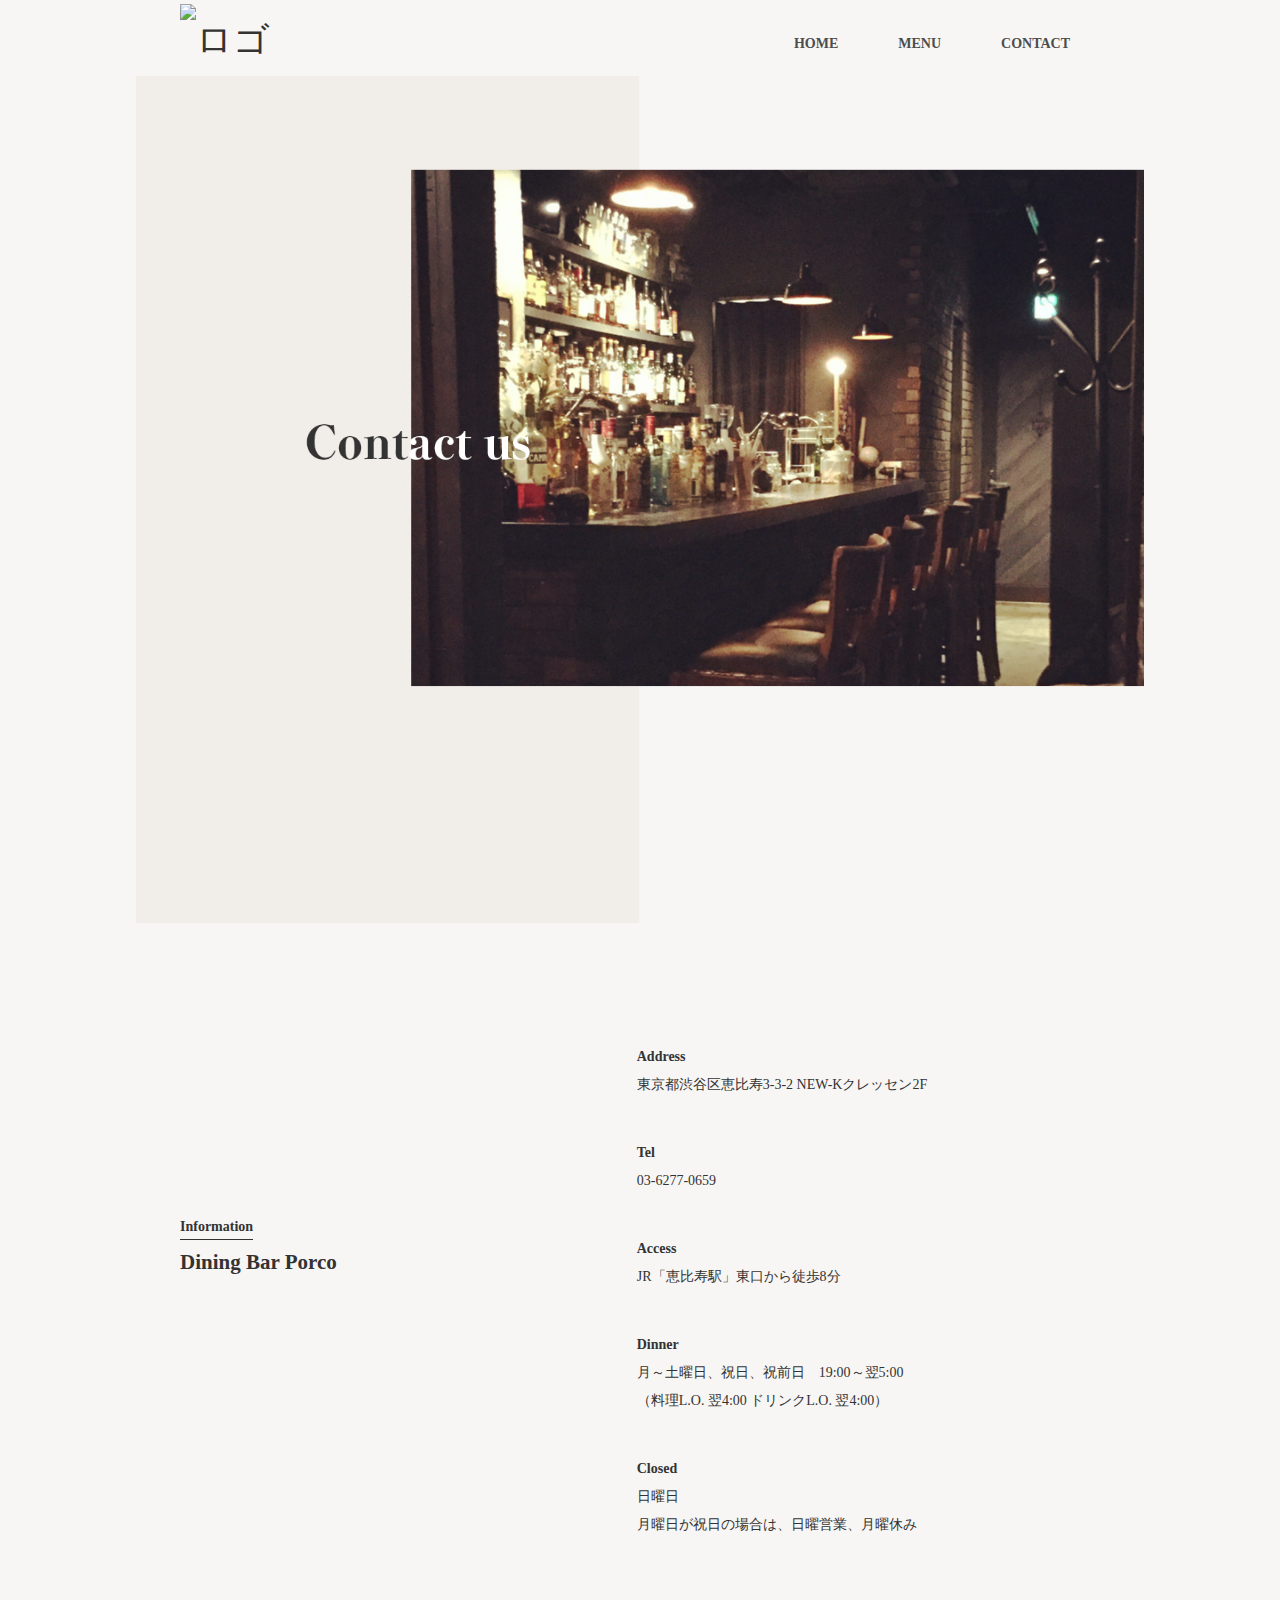
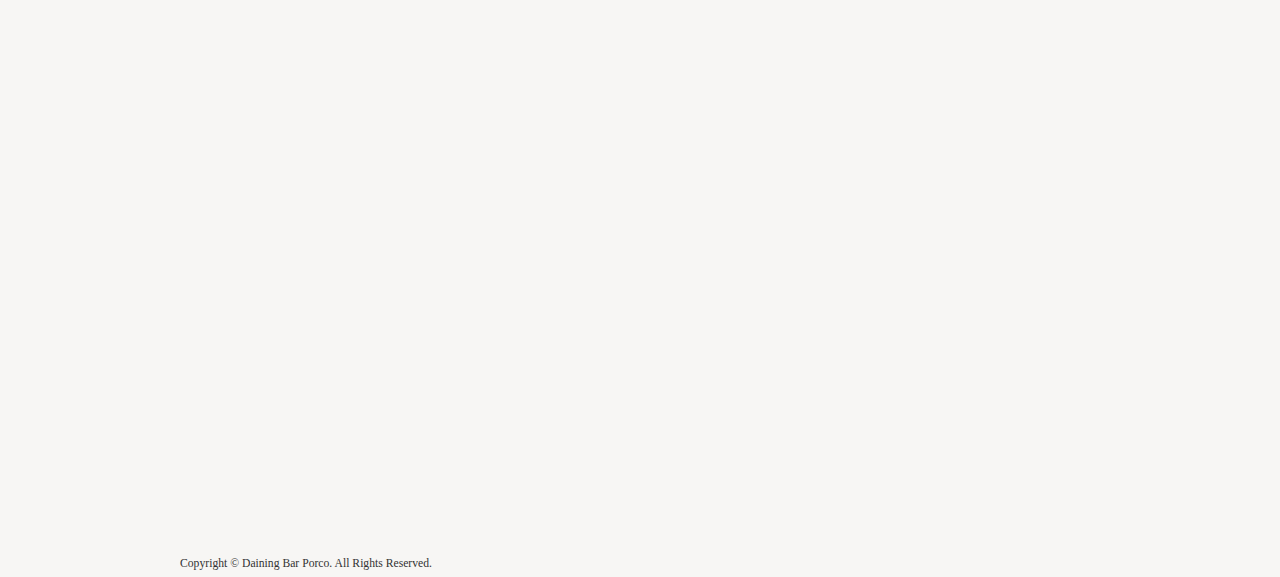
==== Porco/contact.html @ 51fef600 "Add files via upload" ====
<!doctype html>
<html>
<head>
<meta charset="UTF-8">
<title>Porco</title>
<meta name="viewport" content="width=device-width,initial-scale=1.0">
<meta name="Description" content="">
<meta property="og:title" content="Porco">
<meta property="og:description" content="">
<meta property="og:type" content="Website">
<meta property="og:url" content="#">
<meta property="og:site_name" content="Porco">
<meta property="og:image" content="images/meta/og-image.png">
<meta name="format-detection" content="telephone=no">
<link rel="canonical" href="#">
<link rel="#" href="#">
<link rel="#" href="#">
<link rel="stylesheet" href="https://maxcdn.bootstrapcdn.com/font-awesome/4.7.0/css/font-awesome.min.css">
<link href="https://fonts.googleapis.com/css?family=Playfair+Display:400,400i" rel="stylesheet">    
<link href="https://fonts.googleapis.com/css?family=Roboto:300,400,500,700" rel="stylesheet">  
<link rel="stylesheet" href="../Porco/css/sanitize.css">
<link rel="stylesheet" href="../Porco/css/style.css">
<script src="https://ajax.googleapis.com/ajax/libs/jquery/1.11.3/jquery.min.js"></script>
<link rel="stylesheet" href="css/slick.css">
<script src="js/slick.min.js"></script>	
</head>
	<body>
	<div class="wrapper">
	<!--header-->
		<header>
		<div class="header inner">
						<div class="flex-header-menu">
				<div class="flex-header-logo">
					<img src="../Porco/images/Porcoロゴ.png" alt="ロゴ">
				</div>
<!--				<div class="flex-Hamburger">-->
				<div class="menu">
					<span class="menu__line menu__line--top"></span>
					<span class="menu__line menu__line--center"></span>
					<span class="menu__line menu__line--bottom"></span>
				</div>
<!--				</div>-->
			</div>
			<nav class="gnav">
				<div class="gnav__wrap">
				<ul class="gnav__menu">
                    <li class="gnav__menu__item"><a href="">HOME</a></li>
					<li class="gnav__menu__item"><a href="">MENU</a></li>
					<li class="gnav__menu__item"><a href="">CONTACT</a></li>
					<li class="gnav__menu__item"><a href="tel:03-6277-0659"><span>Tel: 03-6277-0659</span></a></li>
				</ul>
				</div>
				<!--gnav-wrap-->
				<div class="header-list">
					<ul>
						<a href="#"><li>HOME</li></a>
						<a href="../Porco/menu.html"><li>MENU</li></a>
						<a href="#"><li>CONTACT</li></a>
					</ul>
				</div>
            </nav>

		</div>
		</header>
	<!--// header-->
	<!--introduction-->
		<div class="key-visual-Contact"><img src="../Porco/images/Contact us.png"></div>
		<div class="key-visual-Contact-sp"><img src="../Porco/images/Contact us(SP).png"></div>
		<div class="inner">
	<!--Information-->
		<div class="flex-information">
			<div class="information-title">
				<div class="subtitle-information"><p><span>Information</span></p></div>
				<h2>Dining Bar Porco</h2>
			</div>
			<div class="information-description">
				<dl>
					<div class="Address">
						<dt>Address</dt>
						<dd>東京都渋谷区恵比寿3-3-2 NEW-Kクレッセン2F</dd>
					</div>
					<div class="Tel">
						<dt>Tel</dt>
						<dd>03-6277-0659</dd>
					</div>
					<div class="Access">
						<dt>Access</dt>
						<dd>JR「恵比寿駅」東口から徒歩8分</dd>
					</div>
					<div class="Dinner">
						<dt>Dinner</dt>
						<dd>月～土曜日、祝日、祝前日　19:00～翌5:00<br>（料理L.O. 翌4:00 ドリンクL.O. 翌4:00）</dd>
					</div>
				    <div class="Closed">
						<dt>Closed</dt>
						<dd>日曜日<br>月曜日が祝日の場合は、日曜営業、月曜休み</dd>
					</div>
				</dl>
			</div>
		</div>
		<div class="flex-Map">
			<iframe src="https://www.google.com/maps/embed?pb=!1m18!1m12!1m3!1d3242.287974580599!2d139.7157214504891!3d35.6452759801056!2m3!1f0!2f0!3f0!3m2!1i1024!2i768!4f13.1!3m3!1m2!1s0x60188b13962c86db%3A0xe2566265e70d41c7!2z44CSMTUwLTAwMTMg5p2x5Lqs6YO95riL6LC35Yy65oG15q-U5a-_77yT5LiB55uu77yT4oiS77ySIO-8ru-8pe-8t-KAle-8q-OCr-ODrOODg-OCu-ODs-ODiDJG!5e0!3m2!1sja!2sjp!4v1549778811953" width="600" height="450" frameborder="0" style="border:0" allowfullscreen></iframe>
		</div>
		<!--//Information-->
		<!--footer-->
		<small>Copyright &copy; Daining Bar Porco. All Rights Reserved.</small>
	    <!--//footer-->
    <script>
	$('.menu').on('click',function(){
    $('.menu__line').toggleClass('active');
    $('.gnav').fadeToggle();
	});
	</script>

		
</body>

</html>
---- Porco/css/sanitize.css ----
/*! sanitize.css v4.0.0 | CC0 License | github.com/10up/sanitize.css */

/* Display definitions
   ========================================================================== */

/**
 * Add the correct display in IE 9-.
 * 1. Add the correct display in Edge, IE, and Firefox.
 * 2. Add the correct display in IE.
 */

html, body,
h1, h2, h3, h4, h5, h6,
a, p, span,
em, small, strong,
sub, sup,
mark, del, ins, strike,
abbr, dfn,
blockquote, q, cite,
code, pre,
ol, ul, li, dl, dt, dd,
div, section, article,
main, aside, nav,
header, hgroup, footer,
img, figure, figcaption,
address, time,
audio, video,
canvas, iframe,
details, summary,
fieldset, form, label, legend,
table, caption,
tbody, tfoot, thead,
tr, th, td {
    margin: 0;
    padding: 0;
    border: 0;
}

article,
aside,
details, /* 1 */
figcaption,
figure,
footer,
header,
main, /* 2 */
menu,
nav,
section,
summary { /* 1 */
	display: block;
}

/**
 * Add the correct display in IE 9-.
 */

audio,
canvas,
progress,
video {
	display: inline-block;
}

/**
 * Add the correct display in iOS 4-7.
 */

audio:not([controls]) {
	display: none;
	height: 0;
}

/**
 * Add the correct display in IE 10-.
 * 1. Add the correct display in IE.
 */

template, /* 1 */
[hidden] {
	display: none;
}

/* Elements of HTML (https://www.w3.org/TR/html5/semantics.html)
   ========================================================================== */

/**
 * 1. Remove repeating backgrounds in all browsers (opinionated).
 * 2. Add box sizing inheritence in all browsers (opinionated).
 */

*,
::before,
::after {
	background-repeat: no-repeat; /* 1 */
	box-sizing: inherit; /* 2 */
}

/**
 * 1. Add text decoration inheritance in all browsers (opinionated).
 * 2. Add vertical alignment inheritence in all browsers (opinionated).
 */

::before,
::after {
	text-decoration: inherit; /* 1 */
	vertical-align: inherit; /* 2 */
}

/**
 * 1. Add border box sizing in all browsers (opinionated).
 * 2. Add the default cursor in all browsers (opinionated).
 * 3. Add a flattened line height in all browsers (opinionated).
 * 4. Prevent font size adjustments after orientation changes in IE and iOS.
 */

html {
	box-sizing: border-box; /* 1 */
	cursor: default; /* 2 */
	font-family: sans-serif; /* 3 */
	line-height: 1.5; /* 3 */
	-ms-text-size-adjust: 100%; /* 4 */
	-webkit-text-size-adjust: 100%; /* 5 */
}

/* Sections (https://www.w3.org/TR/html5/sections.html)
   ========================================================================== */

/**
 * Remove the margin in all browsers (opinionated).
 */

body {
	margin: 0;
}

/**
 * Correct the font sizes and margins on `h1` elements within
 * `section` and `article` contexts in Chrome, Firefox, and Safari.
 */

h1 {
	font-size: 2em;
	margin: .67em 0;
}

/* Grouping content (https://www.w3.org/TR/html5/grouping-content.html)
   ========================================================================== */

/**
 * 1. Correct font sizing inheritance and scaling in all browsers.
 * 2. Correct the odd `em` font sizing in all browsers.
 */

code,
kbd,
pre,
samp {
	font-family: monospace, monospace; /* 1 */
	font-size: 1em; /* 2 */
}

/**
 * 1. Correct the height in Firefox.
 * 2. Add visible overflow in Edge and IE.
 */

hr {
	height: 0; /* 1 */
	overflow: visible; /* 2 */
}

/**
 * Remove the list style on navigation lists in all browsers (opinionated).
 */

nav ol,
nav ul {
	list-style: none;
}

/* Text-level semantics
   ========================================================================== */

/**
 * 1. Add a bordered underline effect in all browsers.
 * 2. Remove text decoration in Firefox 40+.
 */

abbr[title] {
	border-bottom: 1px dotted; /* 1 */
	text-decoration: none; /* 2 */
}

/**
 * Prevent the duplicate application of `bolder` by the next rule in Safari 6.
 */

b,
strong {
	font-weight: inherit;
}

/**
 * Add the correct font weight in Chrome, Edge, and Safari.
 */

b,
strong {
	font-weight: bolder;
}

/**
 * Add the correct font style in Android 4.3-.
 */

dfn {
	font-style: italic;
}

/**
 * Add the correct colors in IE 9-.
 */

mark {
	background-color: #ffff00;
	color: #000000;
}

/**
 * Add the correct vertical alignment in Chrome, Firefox, and Opera.
 */

progress {
	vertical-align: baseline;
}

/**
 * Correct the font size in all browsers.
 */

small {
	font-size: 83.3333%;
}

/**
 * Change the positioning on superscript and subscript elements
 * in all browsers (opinionated).
 * 1. Correct the font size in all browsers.
 */

sub,
sup {
	font-size: 83.3333%; /* 1 */
	line-height: 0;
	position: relative;
	vertical-align: baseline;
}

sub {
	bottom: -.25em;
}

sup {
	top: -.5em;
}

/*
 * Remove the text shadow on text selections (opinionated).
 * 1. Restore the coloring undone by defining the text shadow (opinionated).
 */

::-moz-selection {
	background-color: #b3d4fc; /* 1 */
	color: #000000; /* 1 */
	text-shadow: none;
}

::selection {
	background-color: #b3d4fc; /* 1 */
	color: #000000; /* 1 */
	text-shadow: none;
}

/* Embedded content (https://www.w3.org/TR/html5/embedded-content-0.html)
   ========================================================================== */

/*
 * Change the alignment on media elements in all browers (opinionated).
 */

audio,
canvas,
iframe,
img,
svg,
video {
	vertical-align: middle;
}

/**
 * Remove the border on images inside links in IE 10-.
 */

img {
	border-style: none;
}

/**
 * Change the fill color to match the text color in all browsers (opinionated).
 */

svg {
	fill: currentColor;
}

/**
 * Hide the overflow in IE.
 */

svg:not(:root) {
	overflow: hidden;
}

/* Links (https://www.w3.org/TR/html5/links.html#links)
   ========================================================================== */

/**
 * 1. Remove the gray background on active links in IE 10.
 * 2. Remove the gaps in underlines in iOS 8+ and Safari 8+.
 */

a {
	background-color: transparent; /* 1 */
	-webkit-text-decoration-skip: objects; /* 2 */
}

/**
 * Remove the outline when hovering in all browsers (opinionated.
 */

:hover {
	outline-width: 0;
}

/* Tabular data (https://www.w3.org/TR/html5/tabular-data.html)
   ========================================================================== */

/*
 * Remove border spacing in all browsers (opinionated).
 */

table {
	border-collapse: collapse;
	border-spacing: 0;
}

/* transform-style:  (https://www.w3.org/TR/html5/forms.html)
   ========================================================================== */

/**
 * 1. Remove the default styling in all browsers (opinionated).
 * 3. Remove the margin in Firefox and Safari.
 */

button,
input,
select,
textarea {
	background-color: transparent; /* 1 */
	border-style: none; /* 1 */
	color: inherit; /* 1 */
	font-size: 1em; /* 1 */
	margin: 0; /* 3 */
}

/**
 * Correct the overflow in IE.
 * 1. Correct the overflow in Edge.
 */

button,
input { /* 1 */
	overflow: visible;
}

/**
 * Remove the inheritance in Edge, Firefox, and IE.
 * 1. Remove the inheritance in Firefox.
 */

button,
select { /* 1 */
	text-transform: none;
}

/**
 * 1. Prevent the WebKit bug where (2) destroys native `audio` and `video`
 *    controls in Android 4.
 * 2. Correct the inability to style clickable types in iOS and Safari.
 */

button,
html [type="button"], /* 1 */
[type="reset"],
[type="submit"] {
	-webkit-appearance: button; /* 2 */
}

/**
 * Remove the inner border and padding in Firefox.
 */

::-moz-focus-inner {
	border-style: none;
	padding: 0;
}

/**
 * Correct the focus styles unset by the previous rule.
 */

:-moz-focusring {
	outline: 1px dotted ButtonText;
}

/**
 * Correct the border, margin, and padding in all browsers.
 */

fieldset {
	border: 1px solid #c0c0c0;
	margin: 0 2px;
	padding: .35em .625em .75em;
}

/**
 * 1. Correct the text wrapping in Edge and IE.
 * 2. Remove the padding so developers are not caught out when they zero out
 *    `fieldset` elements in all browsers.
 */

legend {
	display: table; /* 1 */
	max-width: 100%; /* 1 */
	padding: 0; /* 2 */
	white-space: normal; /* 1 */
}

/**
 * 1. Remove the vertical scrollbar in IE.
 * 2. Change the resize direction on textareas in all browsers (opinionated).
 */

textarea {
	overflow: auto; /* 1 */
	resize: vertical; /* 2 */
}

/**
 * Remove the padding in IE 10-.
 */

[type="checkbox"],
[type="radio"] {
	padding: 0;
}

/**
 * Correct the cursor style on increment and decrement buttons in Chrome.
 */

::-webkit-inner-spin-button,
::-webkit-outer-spin-button {
	height: auto;
}

/**
 * 1. Correct the odd appearance in Chrome and Safari.
 * 2. Correct the outline style in Safari.
 */

[type="search"] {
	-webkit-appearance: textfield; /* 1 */
	outline-offset: -2px; /* 2 */
}

/**
 * Remove the inner padding and cancel buttons in Chrome and Safari for OS X.
 */

::-webkit-search-cancel-button,
::-webkit-search-decoration {
	-webkit-appearance: none;
}

/**
 * Correct the text style on placeholders in Chrome, Edge, and Safari.
 */

::-webkit-input-placeholder {
	color: inherit;
	opacity: .54;
}

/**
 * 1. Correct the inability to style clickable types in iOS and Safari.
 * 2. Change font properties to `inherit` in Safari.
 */

::-webkit-file-upload-button {
	-webkit-appearance: button; /* 1 */
	font: inherit; /* 2 */
}

/* WAI-ARIA (https://www.w3.org/TR/html5/dom.html#wai-aria)
   ========================================================================== */

/**
 * Change the cursor on busy elements (opinionated).
 */

[aria-busy="true"] {
	cursor: progress;
}

/*
 * Change the cursor on control elements (opinionated).
 */

[aria-controls] {
	cursor: pointer;
}

/*
 * Change the cursor on disabled, not-editable, or otherwise
 * inoperable elements (opinionated).
 */

[aria-disabled] {
	cursor: default;
}

/* User interaction (https://www.w3.org/TR/html5/editing.html)
   ========================================================================== */

/*
 * Remove the tapping delay on clickable elements (opinionated).
 * 1. Remove the tapping delay in IE 10.
 */

a,
area,
button,
input,
label,
select,
textarea,
[tabindex] {
	-ms-touch-action: manipulation; /* 1 */
	touch-action: manipulation;
}

/*
 * Change the display on visually hidden accessible elements (opinionated).
 */

[hidden][aria-hidden="false"] {
	clip: rect(0, 0, 0, 0);
	display: inherit;
	position: absolute;
}

[hidden][aria-hidden="false"]:focus {
	clip: auto;
}
---- Porco/css/style.css ----
@charset "UTF-8";
/* CSS Document */
body{
    font-size:14px;
    line-height: 2.0;
    color:#333333;
	background-color:#f7f6f4;
    font-family:"游明朝", "YuMincho", serif;
    -webkit-text-size-adjust: 100%;
}
/*--------------------------------------
base setting
--------------------------------------*/
a{
	color: #4d4d4d;
	text-decoration: none;
	outline: none;
}
a:hover {
    color: #B2C769;
}
img{
	max-width: 100%;
	height:auto;
}
input{
	-webkit-appearance:none;
	appearance:none;
	border-radius: 0;
}

/*--------------------------------------
utility class
--------------------------------------*/
.text-center{
	text-align: center;
}
.wrapper{
	position: relative;
	width: 100%;
	margin:0 auto;
	padding:0 10px;
}
.inner{
	max-width: 920px;
	margin: 0 auto;
}
/*--------------------------------------
header class
--------------------------------------*/
.flex-header-logo {
  float: left;
  font-size: 36px;
}
ul{
	list-style: none;
}
.header-list {
  float: right;
}

.header-list li {
  float: left;
  padding: 0px 30px;
  margin-top:30px; 
  font-weight:bolder;
}
.gnav__menu{
	display: none;
}

/*--------------------------------------
introduction
--------------------------------------*/
.key-visual{
  max-width: 80%;
  margin: 0 auto;
}
.key-visual-SP{
	display:none;
}
.key-visual-menu{
  max-width: 80%;
  margin: 0 auto;
}
.key-visual-menu-SP{
	display:none;
}
.flex-introduction{
  display: -webkit-box;
  display: -ms-flexbox;
  display: flex;
}
.introduction-title{
	padding-top: 120px;
}
.introduction-description{
	padding: 120px 0 0 300px;
}
.introduction-description h3{
	padding-bottom: 39px;
}
/*--------------------------------------
point
--------------------------------------*/
.flex-point{
  display: -webkit-box;
  display: -ms-flexbox;
  display: flex;
  padding: 120px 0 30px 0;
}
.point-description{
	width:50%;
}
.point-description h2{
	padding-bottom: 39px;
}

.point-picture{
	width:50%;
}
.point-picture img{
	width:80%;
	height: auto;
	margin-left: 20%;
}
.flex-transition-Menu{
	-webkit-box-pack: end;
    -ms-flex-pack: end;
	display: flex;
    justify-content: flex-end;
}
.flex-transition-Menu p a{
	border-bottom: solid 1px;
}
.flex-transition-Contact{
	-webkit-box-pack: end;
    -ms-flex-pack: end;
	display: flex;
    justify-content: flex-end;
}
.flex-transition-Contact p a{
	border-bottom: solid 1px;
}

/*--------------------------------------
Master
--------------------------------------*/
.flex-Master{
  display: -webkit-box;
  display: -ms-flexbox;
  display: flex;
  padding-top: 114.5px;
}
.Master-picture{
  width:50%;
}
.Master-picture img{
  width:50%;
  margin-left: 25%;
}
.Master-description{
  width:50%;
  text-align: center;
  padding-top: 45px;
}
/*--------------------------------------
SNS
--------------------------------------*/
.flex-SNS{
  display: -webkit-box;
  display: -ms-flexbox;
  display: flex;
  padding-top: 114.5px;
}
.SNS-description{
	width:50%;
}
.SNS-description h2{
	padding-bottom: 39px;
}
.SNS-description h3{
	padding-bottom: 13px;
}
.SNS-InstaWidget{
	width:50%;
}
.SNS-InstaWidget a{
	width:50%;
	height: auto;
}
/*--------------------------------------
Menu
--------------------------------------*/
.btn-flat-border {
  display: inline-block;
  width: 100%;
  text-decoration: none;
  color: #21201f;
  border: solid 2px #21201f;
  border-radius: 3px;
  transition: .4s;
  text-align: center;
  padding: 10px 0;
}
.btn-flat-border:hover {
  background: #21201f;
  color: white;
}
.flex-button{
/*
  display: -webkit-box;
  display: -ms-flexbox;
  display: flex;
  justify-content: center;
*/
  max-width: 477px;
  width: 100%;
  margin: 0 auto;
  padding-bottom: 90px;
}
/*--------------------------------------
Contact
--------------------------------------*/
.key-visual-Contact{
  max-width: 80%;
  margin: 0 auto;
}
.key-visual-Contact-sp{
  display:none;
    }
.flex-information{
  display: -webkit-box;
  display: -ms-flexbox;
  display: flex;
}
.information-title{
	padding-top: 290px;
}
.information-title .subtitle-information span{
	border-bottom: solid 1px;
	padding-bottom: 5px;
	font-weight: bolder;
	margin-bottom: 16px;
}

.information-description{
	padding: 120px 0 0 300px;
}
.information-description dd{
	margin-bottom: 40px;
} 
.information-description dt{
	font-weight: bolder;
} 
.flex-Map{
  display: -webkit-box;
  display: -ms-flexbox;
  display: flex;
  justify-content: center;
  padding:30px 0 90px 0;
}

@media screen and (max-width : 375px ){
	/*--------------------------------------
	header class
	--------------------------------------*/
	.header-list{
		display: none;
	}
	.flex-header-menu {
		position: relative;
		z-index: 2;
	}
	.flex-header-logo {
		float: none;
		width:17%
    }
	.flex-Hamburger{
		display: flex;
		margin-left: auto;
	}
	.menu {
		height: 20px;
		position: absolute;
		right: 20px;
		top: 50%;
		width: 30px;
		transform: translateY(-50%)
	}
	.menu__line{
		background: #333;
		display: block;
		height: 2px;
		position: absolute;
		transition:transform .3s;
		width: 100%;
	}
	.menu__line--center{
		top: 9px;
	}
	.menu__line--bottom{
		bottom: 0;
		}
	.menu__line--top.active{
		top: 8px;
		transform: rotate(45deg);
		background: #333;
	}
	.menu__line--center.active{
		transform:scaleX(0);
	}
	.menu__line--bottom.active{
		bottom: 10px;
		transform: rotate(135deg);
		background: #333;
}
	.gnav{
    background: #f7f6f4;
    display: none;
    height: 100%;
    position: fixed;
    width: 100%;
    z-index: 1;
	top:0;
}
.gnav__wrap{
    align-items:center;
    display: flex;
    height: 100%;
    text-align: left;
    position: absolute;
    width: 100%;
}
.gnav__menu__item{
    margin: 40px 0;
}
.gnav__menu__item a{
    color: #333;
    font-size: 2em;
    font-weight: normal;
    padding: 40px, 10px;
    text-decoration: none;
    transition: .5s;
}
.gnav__menu__item span{
    border-bottom: solid 1px;
	padding-bottom: 5px;
	margin-bottom: 16px;
}
.gnav__menu__item a:hover{
    color: #666;
}
.gnav__menu{
	display: inline;
}
	/*--------------------------------------
	introduction
	--------------------------------------*/
	.key-visual{
	display:none;
    } 
	.key-visual-SP{
	display:block;
    } 
	.flex-introduction{
		display: block;
		padding-bottom:0px;
	}
	.introduction-title{
	padding-top: 60px;
	}
	.introduction-description{
		padding: 30px 0 ;
	}
	.introduction-description h3{
		padding-bottom: 39px;
	}
	/*--------------------------------------
	3point
	--------------------------------------*/
	.flex-point{
		display:block;
	}
	.point-description{
		width:100%;
	}
	.point-picture{
		width:100%;
	}
	.point-description{
		padding-bottom: 25px;
	}
	/*--------------------------------------
	Master
	--------------------------------------*/
	.flex-Master{
		display:block;
	}
	.Master-picture{
		width:100%;
	}
	.Master-description{
		width:100%;
	}
	/*--------------------------------------
	SNS
	--------------------------------------*/
	.flex-SNS{
		display:block;
	}
	.SNS-description{
		width:100%;
		text-align: center;
		padding-bottom: 34px;
	}
	.SNS-InstaWidget{
		width:100%;
		text-align: center;
		padding-bottom: 81px;
	}
	
	/*--------------------------------------
	Menu
	--------------------------------------*/
	.key-visual-menu{
	display:none;
    }
	.key-visual-menu-SP{
	display:block;
    }
/*
	.btn-flat-border {
	  display: inline-block;
	  text-decoration: none;
	  color: #21201f;
	  border: solid 2px #21201f;
	  border-radius: 3px;
	  transition: .4s;
	  text-align: center;
	  padding: 10px 200px;
	}
*/
/*
	.btn-flat-border:hover {
	  background: #21201f;
	  color: white;
	}
*/
/*
	.flex-button{
	  display: -webkit-box;
	  display: -ms-flexbox;
	  display: flex;
	  justify-content: center;
	  padding-bottom: 90px;
    }
*/
	/*--------------------------------------
	Contact
	--------------------------------------*/
	.key-visual-Contact{
		display:none;
    }
	.key-visual-Contact-sp{
		display:block;
    }
	.flex-information{
		display:block;
	}
	.information-title{
		padding-top: 45px;
		padding-bottom: 35px;
}
	.information-description{
	padding: 0;
}
}
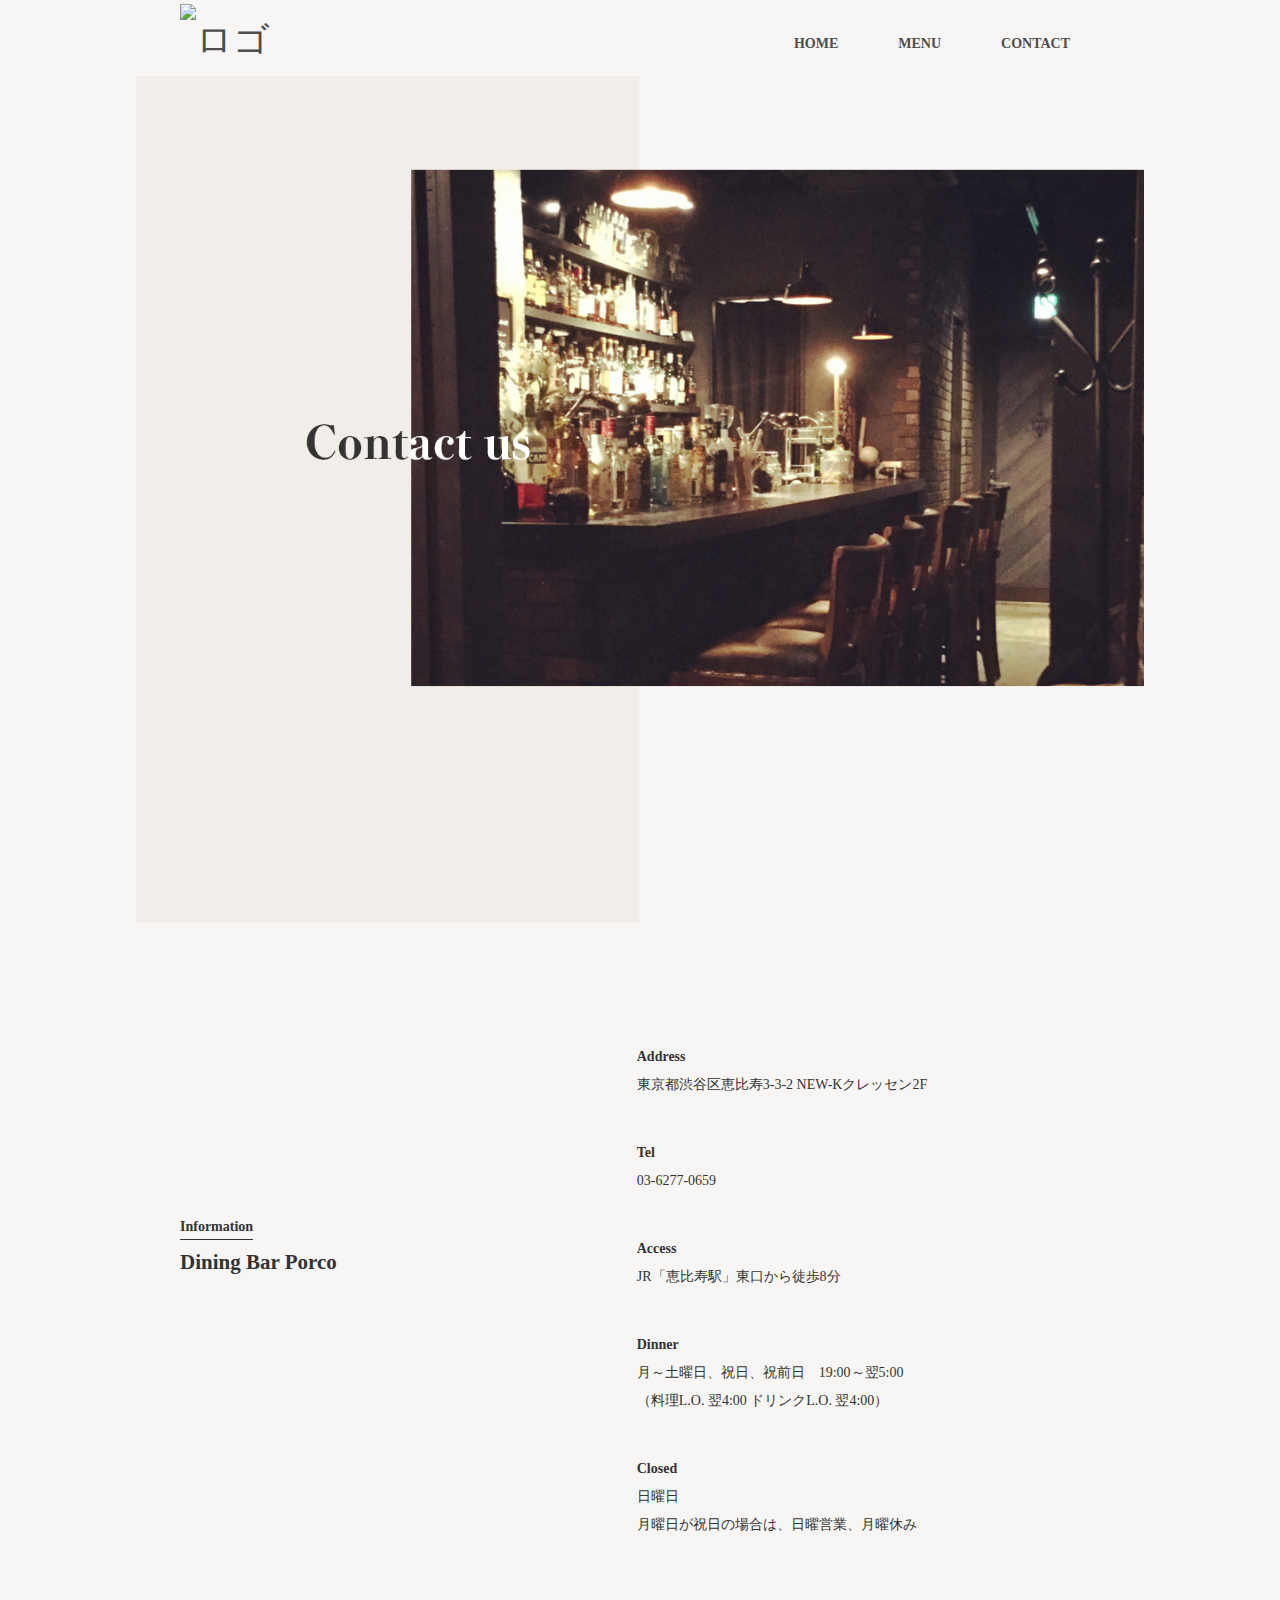
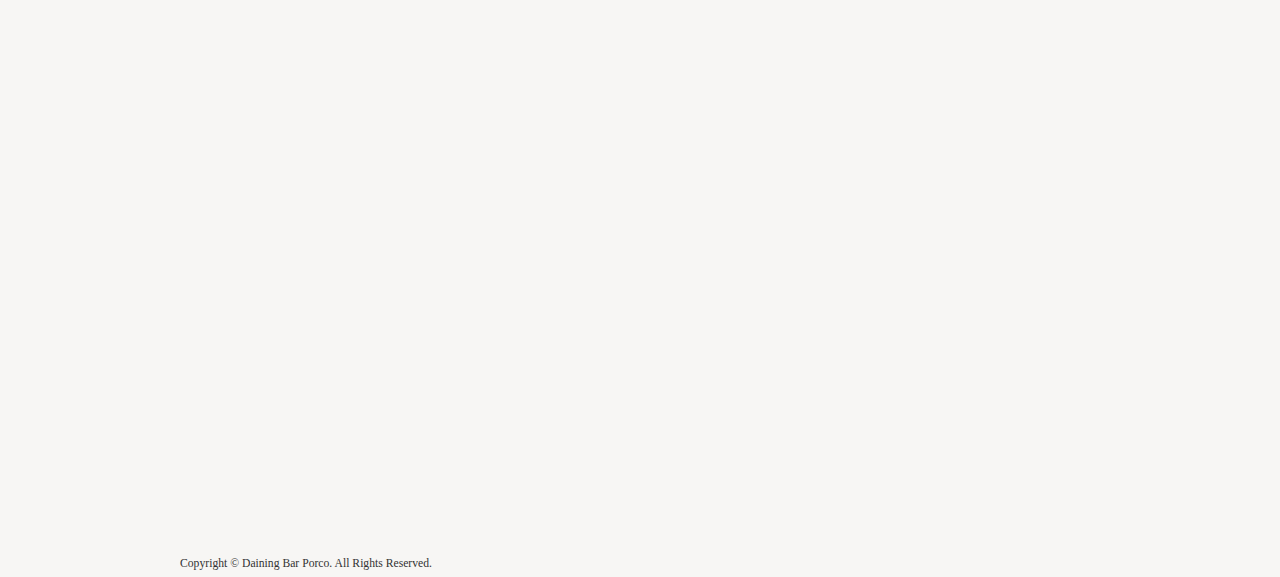
==== commit b033ac63: "Update contact.html" ====
--- a/Porco/contact.html
+++ b/Porco/contact.html
@@ -31,7 +31,9 @@
 		<div class="header inner">
 						<div class="flex-header-menu">
 				<div class="flex-header-logo">
-					<img src="../Porco/images/Porcoロゴ.png" alt="ロゴ">
+                    <a href="https://hiroki1i16.github.io/diningbarporco/Porco/index.html">
+                        <img src="images/Porcoロゴ.png" alt="ロゴ">
+                    </a>
 				</div>
 <!--				<div class="flex-Hamburger">-->
 				<div class="menu">
@@ -44,18 +46,18 @@
 			<nav class="gnav">
 				<div class="gnav__wrap">
 				<ul class="gnav__menu">
-                    <li class="gnav__menu__item"><a href="">HOME</a></li>
-					<li class="gnav__menu__item"><a href="">MENU</a></li>
-					<li class="gnav__menu__item"><a href="">CONTACT</a></li>
+                    <li class="gnav__menu__item"><a href="https://hiroki1i16.github.io/diningbarporco/Porco/index.html">HOME</a></li>
+					<li class="gnav__menu__item"><a href="https://hiroki1i16.github.io/diningbarporco/Porco/menu.html">MENU</a></li>
+					<li class="gnav__menu__item"><a href="https://hiroki1i16.github.io/diningbarporco/Porco/contact.html">CONTACT</a></li>
 					<li class="gnav__menu__item"><a href="tel:03-6277-0659"><span>Tel: 03-6277-0659</span></a></li>
 				</ul>
 				</div>
 				<!--gnav-wrap-->
 				<div class="header-list">
 					<ul>
-						<a href="#"><li>HOME</li></a>
-						<a href="../Porco/menu.html"><li>MENU</li></a>
-						<a href="#"><li>CONTACT</li></a>
+						<a href="https://hiroki1i16.github.io/diningbarporco/Porco/index.html"><li>HOME</li></a>
+						<a href="https://hiroki1i16.github.io/diningbarporco/Porco/menu.html"><li>MENU</li></a>
+						<a href="https://hiroki1i16.github.io/diningbarporco/Porco/contact.html"><li>CONTACT</li></a>
 					</ul>
 				</div>
             </nav>
@@ -64,8 +66,8 @@
 		</header>
 	<!--// header-->
 	<!--introduction-->
-		<div class="key-visual-Contact"><img src="../Porco/images/Contact us.png"></div>
-		<div class="key-visual-Contact-sp"><img src="../Porco/images/Contact us(SP).png"></div>
+		<div class="key-visual-Contact"><img src="images/Contact us.png"></div>
+		<div class="key-visual-Contact-sp"><img src="images/Contact us(SP).png"></div>
 		<div class="inner">
 	<!--Information-->
 		<div class="flex-information">
